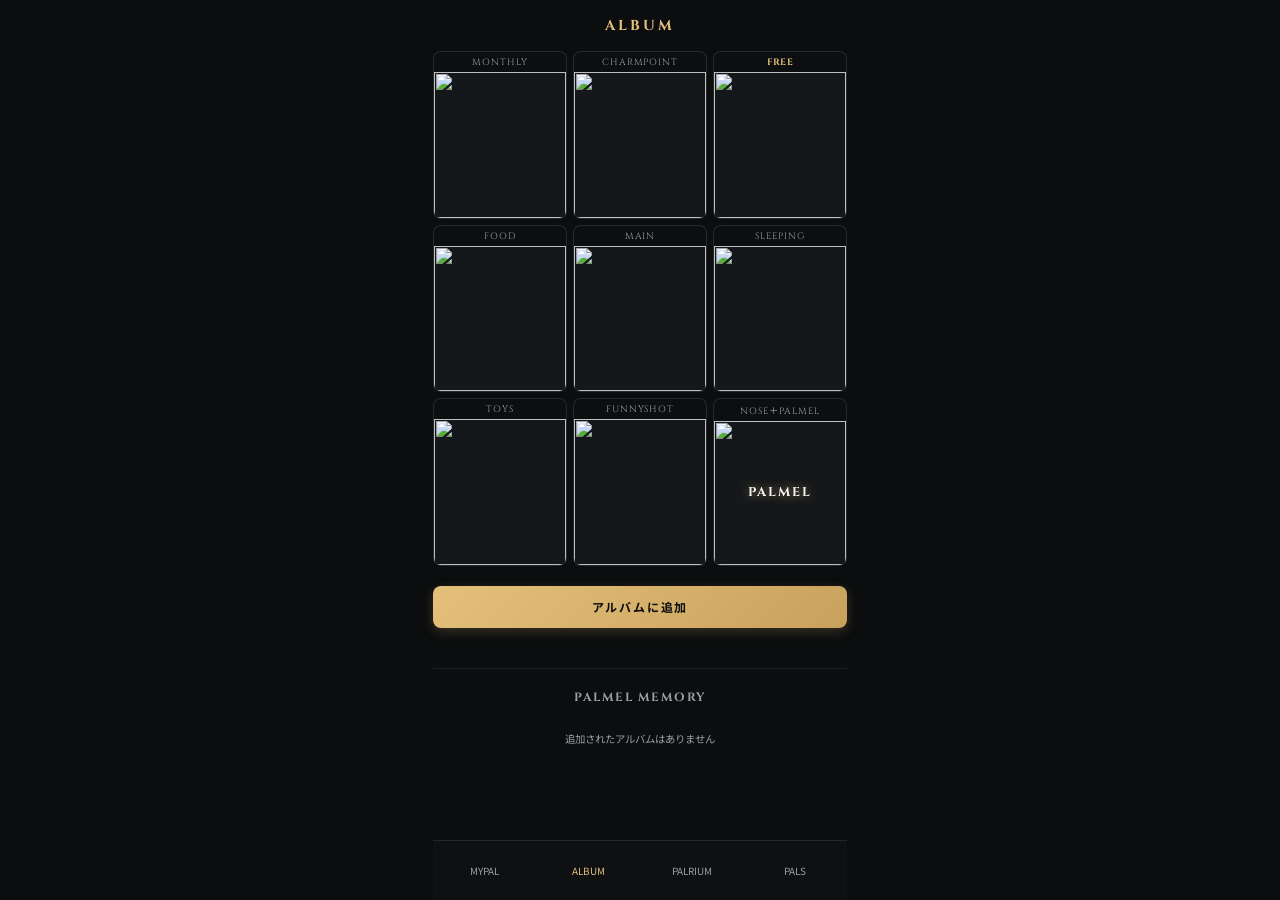
==== album.html @ f0d34863 "Update album.html" ====
<!DOCTYPE html>
<html lang="ja">
<head>
  <meta charset="UTF-8">
  <meta name="viewport" content="width=device-width, initial-scale=1.0, maximum-scale=1.0, user-scalable=no, viewport-fit=cover">
  <title>PARMEL - ALBUM</title>
  <link href="https://fonts.googleapis.com/css2?family=Cinzel:wght@500;700&family=Noto+Sans+JP:wght@400;500;700&display=swap" rel="stylesheet">
  <!-- html2canvas ライブラリ -->
  <script src="https://cdnjs.cloudflare.com/ajax/libs/html2canvas/1.4.1/html2canvas.min.js"></script>
  <style>
    :root {
      --bg-main: #0b0d0e;
      --text-main: #f5f6f8;
      --text-sub: #9aa0a6;
      --gold: #e5c07b;
    }

    * { box-sizing: border-box; margin: 0; padding: 0; -webkit-tap-highlight-color: transparent; user-select: none; }
    
    html, body {
      width: 100%;
      height: 100%;
      background: var(--bg-main);
      color: var(--text-main);
      font-family: 'Noto Sans JP', sans-serif;
      overflow-x: hidden;
      overflow-y: auto;
    }

    body {
      display: flex;
      justify-content: center;
      padding: 12px 12px 80px;
    }

    .app-viewport {
      width: 100%;
      max-width: 414px;
      display: flex;
      flex-direction: column;
      gap: 16px;
    }

    .page-title {
      font-family: 'Cinzel', serif;
      font-size: 0.9rem;
      letter-spacing: 0.2em;
      color: var(--gold);
      text-align: center;
      margin-top: 4px;
    }

    /* 9マス Grid (表示専用) */
    .grid-container {
      display: grid;
      grid-template-columns: repeat(3, 1fr);
      gap: 6px;
      width: 100%;
    }

    .grid-item {
      background: #15181b;
      border-radius: 8px;
      display: flex;
      flex-direction: column;
      aspect-ratio: 1 / 1.25;
      position: relative;
      overflow: hidden;
      border: 1px solid rgba(255, 255, 255, 0.04);
    }

    /* 9マス フレームスタイル バリエーション */
    .grid-container.gridframe-standard .grid-item,
    .history-grid.gridframe-standard .history-grid-item {
      border: 1px solid rgba(255, 255, 255, 0.08);
    }
    .grid-container.gridframe-gold .grid-item,
    .history-grid.gridframe-gold .history-grid-item {
      border: 1.5px solid var(--gold);
    }
    .grid-container.gridframe-neon .grid-item,
    .history-grid.gridframe-neon .history-grid-item {
      border: 1.5px solid #00f2fe;
    }
    .grid-container.gridframe-dark .grid-item,
    .history-grid.gridframe-dark .history-grid-item {
      border: 1px solid rgba(255, 255, 255, 0.15);
      background: #0d0f11;
    }

    .grid-label {
      font-family: 'Cinzel', 'Noto Sans JP', serif;
      font-size: 0.58rem;
      letter-spacing: 0.1em;
      text-align: center;
      padding: 4px 2px;
      background: rgba(0, 0, 0, 0.4);
      color: var(--text-sub);
      display: flex;
      align-items: center;
      justify-content: center;
      z-index: 2;
    }

    .grid-label-display {
      color: var(--gold);
      font-weight: bold;
      letter-spacing: 0.05em;
    }

    .grid-image-box {
      flex: 1;
      width: 100%;
      display: flex;
      align-items: center;
      justify-content: center;
      position: relative;
      overflow: hidden;
    }

    .grid-image-box img {
      width: 100%;
      height: 100%;
      object-fit: cover;
    }

    .grid-item.palmel-item .grid-image-box {
      position: relative;
    }

    .grid-item.palmel-item .grid-image-box img.has-image {
      filter: brightness(0.45);
    }

    .palmel-overlay-logo {
      position: absolute;
      inset: 0;
      display: flex;
      flex-direction: column;
      align-items: center;
      justify-content: center;
      z-index: 5;
      pointer-events: none;
      font-family: 'Cinzel', serif;
      letter-spacing: 0.15em;
      color: rgba(255, 255, 255, 0.95);
      text-shadow: 0 0 10px rgba(229, 192, 123, 0.6), 0 0 20px rgba(229, 192, 123, 0.3);
      font-size: 0.8rem;
      font-weight: 700;
      text-align: center;
      padding: 0 2px;
    }

    /* 保存ボタン */
    .save-btn-container {
      width: 100%;
      display: flex;
      justify-content: center;
      margin-top: 4px;
    }

    .save-btn {
      width: 100%;
      padding: 12px;
      background: linear-gradient(135deg, #e5c07b, #c8a25c);
      color: #0b0d0e;
      border: none;
      border-radius: 8px;
      font-family: 'Cinzel', 'Noto Sans JP', serif;
      font-size: 0.75rem;
      font-weight: 700;
      letter-spacing: 0.15em;
      cursor: pointer;
      box-shadow: 0 4px 12px rgba(229, 192, 123, 0.2);
      transition: all 0.2s ease;
    }

    .save-btn:active {
      transform: scale(0.98);
      opacity: 0.9;
    }

    .save-btn.saved {
      background: #2a2f35 !important;
      color: var(--text-sub) !important;
      cursor: default;
      box-shadow: none;
      transform: none;
    }

    /* 履歴セクション */
    .history-section {
      width: 100%;
      margin-top: 24px;
      display: flex;
      flex-direction: column;
      gap: 16px;
      border-top: 1px solid rgba(255, 255, 255, 0.08);
      padding-top: 20px;
    }

    .history-title {
      font-family: 'Cinzel', serif;
      font-size: 0.75rem;
      letter-spacing: 0.15em;
      color: var(--text-sub);
      text-align: center;
    }

    .history-list {
      display: flex;
      flex-direction: column;
      gap: 20px;
    }

    .history-card {
      background: #15181b;
      border-radius: 12px;
      padding: 12px;
      border: 1px solid rgba(255, 255, 255, 0.06);
      display: flex;
      flex-direction: column;
      gap: 8px;
      position: relative;
    }

    .history-header {
      display: grid;
      grid-template-columns: 75px 1fr 75px;
      align-items: center;
      padding: 2px 0;
    }

    .history-delete-btn {
      background: none;
      border: none;
      color: var(--text-sub);
      font-size: 0.6rem;
      cursor: pointer;
      padding: 2px 4px;
      text-align: left;
    }
    .history-delete-btn:hover { color: #ff6b6b; }

    .history-date {
      text-align: center;
      font-size: 0.78rem;
      color: var(--gold);
      font-family: 'Cinzel', serif;
      letter-spacing: 0.08em;
      font-weight: 700;
    }

    .history-phone-save-btn {
      background: none;
      border: none;
      color: var(--text-sub);
      font-size: 0.6rem;
      cursor: pointer;
      padding: 2px 4px;
      text-align: right;
      justify-self: end;
    }
    .history-phone-save-btn:hover { color: var(--text-main); }

    /* 保存された履歴内のミニ9マスグリッド */
    .history-grid {
      display: grid;
      grid-template-columns: repeat(3, 1fr);
      gap: 4px;
      width: 100%;
      background: #15181b;
    }

    .history-grid-item {
      background: #0b0d0e;
      border-radius: 6px;
      display: flex;
      flex-direction: column;
      aspect-ratio: 1 / 1.25;
      overflow: hidden;
      border: 1px solid rgba(255, 255, 255, 0.04);
    }

    .history-grid-label {
      font-family: 'Cinzel', 'Noto Sans JP', serif;
      font-size: 0.48rem;
      letter-spacing: 0.05em;
      text-align: center;
      padding: 2px;
      background: rgba(0, 0, 0, 0.5);
      color: var(--text-sub);
      white-space: nowrap;
      overflow: hidden;
      text-overflow: ellipsis;
    }

    .history-grid-image-box {
      flex: 1;
      width: 100%;
      position: relative;
      overflow: hidden;
      display: flex;
      align-items: center;
      justify-content: center;
    }

    .history-grid-image-box img {
      width: 100%;
      height: 100%;
      object-fit: cover;
    }

    .history-palmel-logo {
      position: absolute;
      inset: 0;
      display: flex;
      align-items: center;
      justify-content: center;
      font-family: 'Cinzel', serif;
      font-size: 0.6rem;
      font-weight: 700;
      letter-spacing: 0.1em;
      color: rgba(255, 255, 255, 0.95);
      text-shadow: 0 0 8px rgba(229, 192, 123, 0.6);
      pointer-events: none;
    }
    .history-grid-item.palmel-item img.has-image {
      filter: brightness(0.45);
    }

    /* ボトムナビゲーション */
    .bottom-nav {
      position: fixed; bottom: 0; left: 50%; transform: translateX(-50%);
      width: 100%; max-width: 414px; height: 60px;
      background: rgba(15, 17, 20, 0.95); backdrop-filter: blur(16px);
      border-top: 1px solid rgba(255, 255, 255, 0.1);
      display: flex; justify-content: space-around; align-items: center; z-index: 99999;
    }
    .nav-btn { background: none; border: none; color: var(--text-sub); display: flex; flex-direction: column; align-items: center; gap: 3px; font-size: 0.62rem; cursor: pointer; width: 25%; text-decoration: none; }
    .nav-btn.active { color: var(--gold); }
  </style>
</head>
<body>

  <div class="app-viewport">
    <h1 class="page-title">ALBUM</h1>

    <!-- 9マス Grid (表示専用) -->
    <div class="grid-container gridframe-standard">
      <div class="grid-item"><div class="grid-label">MONTHLY</div><div class="grid-image-box"><img id="view-g0"></div></div>
      <div class="grid-item"><div class="grid-label">CHARMPOINT</div><div class="grid-image-box"><img id="view-g1"></div></div>
      <div class="grid-item"><div class="grid-label"><span id="view-free-label" class="grid-label-display">FREE</span></div><div class="grid-image-box"><img id="view-g2"></div></div>
      <div class="grid-item"><div class="grid-label">FOOD</div><div class="grid-image-box"><img id="view-g3"></div></div>
      <div class="grid-item"><div class="grid-label">MAIN</div><div class="grid-image-box"><img id="view-g4"></div></div>
      <div class="grid-item"><div class="grid-label">SLEEPING</div><div class="grid-image-box"><img id="view-g5"></div></div>
      <div class="grid-item"><div class="grid-label">TOYS</div><div class="grid-image-box"><img id="view-g6"></div></div>
      <div class="grid-item"><div class="grid-label">FUNNYSHOT</div><div class="grid-image-box"><img id="view-g7"></div></div>
      <div class="grid-item palmel-item"><div class="grid-label">NOSE＋PALMEL</div><div class="grid-image-box"><img id="view-g8"><div class="palmel-overlay-logo">PALMEL</div></div></div>
    </div>

    <!-- アルバムに追加ボタン -->
    <div class="save-btn-container">
      <button id="save-album-btn" class="save-btn" type="button">アルバムに追加</button>
    </div>

    <!-- 過去に保存したアルバム一覧（PALMEL MEMORY） -->
    <div class="history-section">
      <h2 class="history-title">PALMEL MEMORY</h2>
      <div class="history-list" id="history-list-container">
        <!-- 保存された履歴がここに入ります -->
      </div>
    </div>
  </div>

  <!-- ボトムナビゲーション -->
  <nav class="bottom-nav">
    <a href="index.html" class="nav-btn" id="btn-mypal">MYPAL</a>
    <a href="album.html" class="nav-btn active" id="btn-album">ALBUM</a>
    <a href="palrium.html" class="nav-btn" id="btn-exchange">PALRIUM</a>
    <a href="pals.html" class="nav-btn" id="btn-feed">PALS</a>
  </nav>

  <script>
    const STORAGE_KEY = 'parmel_grid_data';
    const HISTORY_KEY = 'parmel_album_history';
    const gridLabelsStatic = ['MONTHLY', 'CHARMPOINT', 'FREE', 'FOOD', 'MAIN', 'SLEEPING', 'TOYS', 'FUNNYSHOT', 'NOSE＋PALMEL'];

    let currentAlbumData = {
      images: Array(9).fill(''),
      freeLabel: 'FREE'
    };

    function loadParentData() {
      try {
        const saved = localStorage.getItem(STORAGE_KEY);
        if (saved) {
          const data = JSON.parse(saved);
          if (data.images) currentAlbumData.images = data.images;
          if (data.freeLabel) currentAlbumData.freeLabel = data.freeLabel;
        }

        const customSaved = localStorage.getItem('parmel_custom_config');
        if (customSaved) {
          const config = JSON.parse(customSaved);
          const gridContainer = document.querySelector('.grid-container');
          if (gridContainer && config.gridFrame) {
            gridContainer.classList.remove('gridframe-standard', 'gridframe-gold', 'gridframe-neon', 'gridframe-dark');
            gridContainer.classList.add(config.gridFrame);
          }
        }
      } catch (e) {
        console.error('Failed to load parent data', e);
      }

      currentAlbumData.images.forEach((src, i) => {
        const img = document.getElementById(`view-g${i}`);
        if (img) {
          img.src = src || '';
          if (i === 8 && src) {
            img.classList.add('has-image');
          } else {
            img.classList.remove('has-image');
          }
        }
      });

      const freeLblEl = document.getElementById('view-free-label');
      if (freeLblEl) {
        freeLblEl.innerText = currentAlbumData.freeLabel || 'FREE';
      }
    }

    function compressImage(src) {
      return new Promise((resolve) => {
        if (!src || !src.startsWith('data:image')) {
          resolve(src);
          return;
        }
        const img = new Image();
        img.crossOrigin = 'anonymous';
        img.onload = () => {
          const canvas = document.createElement('canvas');
          const MAX_SIZE = 250;
          let width = img.width;
          let height = img.height;
          if (width > height) {
            if (width > MAX_SIZE) {
              height *= MAX_SIZE / width;
              width = MAX_SIZE;
            }
          } else {
            if (height > MAX_SIZE) {
              width *= MAX_SIZE / height;
              height = MAX_SIZE;
            }
          }
          canvas.width = width;
          canvas.height = height;
          const ctx = canvas.getContext('2d');
          ctx.drawImage(img, 0, 0, width, height);
          resolve(canvas.toDataURL('image/jpeg', 0.5));
        };
        img.onerror = () => resolve(src);
        img.src = src;
      });
    }

    async function handleSaveAlbum() {
      const btn = document.getElementById('save-album-btn');
      if (!btn || btn.classList.contains('saved')) return;

      btn.innerText = '保存中...';

      // 現在適用されているフレーム設定を取得して記録する
      let currentFrame = 'gridframe-standard';
      try {
        const customSaved = localStorage.getItem('parmel_custom_config');
        if (customSaved) {
          const config = JSON.parse(customSaved);
          if (config.gridFrame) currentFrame = config.gridFrame;
        }
      } catch (e) {
        console.error(e);
      }

      const compressedImages = await Promise.all(
        currentAlbumData.images.map(img => compressImage(img))
      );

      const now = new Date();
      const dateStr = `${now.getFullYear()}.${String(now.getMonth() + 1).padStart(2, '0')}.${String(now.getDate()).padStart(2, '0')}`;

      const newAlbum = {
        id: Date.now() + Math.random().toString(36).substr(2, 4),
        date: dateStr,
        freeLabel: currentAlbumData.freeLabel,
        gridFrame: currentFrame, // 保存時のカスタムフレームを保存
        images: compressedImages
      };

      let history = [];
      try {
        const savedHistory = localStorage.getItem(HISTORY_KEY);
        if (savedHistory) history = JSON.parse(savedHistory);
      } catch (e) {
        console.error(e);
      }

      history.unshift(newAlbum);

      let savedSuccess = false;
      while (history.length > 0) {
        try {
          localStorage.setItem(HISTORY_KEY, JSON.stringify(history));
          savedSuccess = true;
          break;
        } catch (e) {
          history.pop();
        }
      }

      if (!savedSuccess) {
        alert('ストレージ容量がいっぱいです。不要なアルバムを削除してください。');
        btn.innerText = 'アルバムに追加';
        return;
      }

      renderHistory();

      btn.classList.add('saved');
      btn.innerText = '追加されました！';

      setTimeout(() => {
        btn.classList.remove('saved');
        btn.innerText = 'アルバムに追加';
      }, 1500);
    }

    function renderHistory() {
      const container = document.getElementById('history-list-container');
      if (!container) return;
      container.innerHTML = '';

      let history = [];
      try {
        const savedHistory = localStorage.getItem(HISTORY_KEY);
        if (savedHistory) history = JSON.parse(savedHistory);
      } catch (e) {
        console.error(e);
      }

      if (history.length === 0) {
        container.innerHTML = `<div style="text-align: center; font-size: 0.65rem; color: var(--text-sub); padding: 10px;">追加されたアルバムはありません</div>`;
        return;
      }

      history.forEach(item => {
        const card = document.createElement('div');
        card.className = 'history-card';
        card.id = `history-card-${item.id}`;

        let gridHtml = '';
        item.images.forEach((imgSrc, i) => {
          const labelText = (i === 2) ? (item.freeLabel || 'FREE') : gridLabelsStatic[i];
          const isPalmel = (i === 8);
          const palmelClass = isPalmel ? ' palmel-item' : '';
          const palmelLogo = isPalmel ? `<div class="history-palmel-logo">PALMEL</div>` : '';
          const imgTag = imgSrc ? `<img src="${imgSrc}" class="has-image">` : `<img src="">`;

          gridHtml += `
            <div class="history-grid-item${palmelClass}">
              <div class="history-grid-label">${labelText}</div>
              <div class="history-grid-image-box">
                ${imgTag}
                ${palmelLogo}
              </div>
            </div>
          `;
        });

        // 保存されていた当時のフレームクラスを適用（データがない古いものは標準にする）
        const frameClass = item.gridFrame || 'gridframe-standard';

        card.innerHTML = `
          <div class="history-header">
            <button class="history-delete-btn" type="button" onclick="deleteHistoryItem('${item.id}')">削除</button>
            <span class="history-date">${item.date}</span>
            <button class="history-phone-save-btn" type="button" onclick="saveToPhone('${item.id}')">写真に保存</button>
          </div>
          <div class="history-grid ${frameClass}" id="history-grid-${item.id}">
            ${gridHtml}
          </div>
        `;

        container.appendChild(card);
      });
    }

    window.saveToPhone = function(id) {
      const gridEl = document.getElementById(`history-grid-${id}`);
      if (!gridEl) return;

      html2canvas(gridEl, {
        backgroundColor: '#0b0d0e',
        scale: 2,
        useCORS: true
      }).then(canvas => {
        const link = document.createElement('a');
        link.download = `PARMEL_Album_${id}.png`;
        link.href = canvas.toDataURL('image/png');
        link.click();
      }).catch(err => {
        console.error('画像保存に失敗しました', err);
        alert('画像の保存に失敗しました');
      });
    };

    window.deleteHistoryItem = function(id) {
      if (!confirm('この保存アルバムを削除しますか？')) return;
      try {
        let history = JSON.parse(localStorage.getItem(HISTORY_KEY) || '[]');
        history = history.filter(item => String(item.id) !== String(id));
        localStorage.setItem(HISTORY_KEY, JSON.stringify(history));
        renderHistory();
      } catch (e) {
        console.error(e);
      }
    };

    function initApp() {
      loadParentData();
      renderHistory();

      const saveBtn = document.getElementById('save-album-btn');
      if (saveBtn) {
        saveBtn.replaceWith(saveBtn.cloneNode(true));
        const newSaveBtn = document.getElementById('save-album-btn');
        newSaveBtn.addEventListener('click', handleSaveAlbum);
      }
    }

    if (document.readyState === 'loading') {
      document.addEventListener('DOMContentLoaded', initApp);
    } else {
      initApp();
    }
  </script>
</body>
</html>
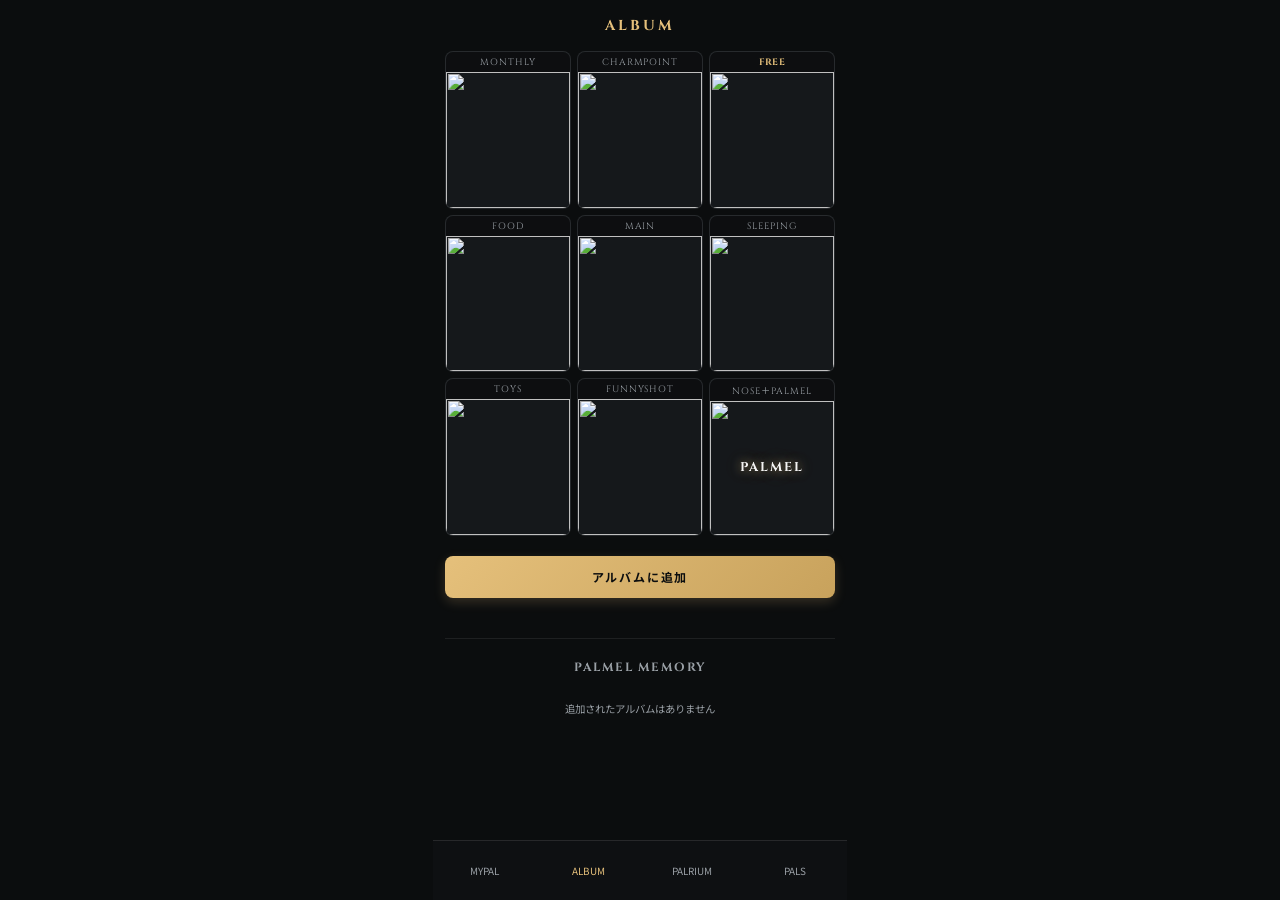
==== commit d7813952: "Update album.html" ====
--- a/album.html
+++ b/album.html
@@ -17,27 +17,35 @@
 
     * { box-sizing: border-box; margin: 0; padding: 0; -webkit-tap-highlight-color: transparent; user-select: none; }
     
-    html, body {
+    html {
+      width: 100%;
+      height: 100%;
+      background: var(--bg-main);
+      overflow: hidden; /* 画面全体のバウンスを防ぎ、内部スクロールを確実に固定 */
+    }
+
+    body {
       width: 100%;
       height: 100%;
       background: var(--bg-main);
       color: var(--text-main);
       font-family: 'Noto Sans JP', sans-serif;
+      display: flex;
+      justify-content: center;
+      overflow: hidden;
+    }
+
+    .app-viewport {
+      width: 100%;
+      max-width: 414px;
+      height: 100%;
+      display: flex;
+      flex-direction: column;
+      /* ここでスクロールさせることで、指を離しても位置が戻らなくする */
+      overflow-y: auto;
       overflow-x: hidden;
-      overflow-y: auto;
-    }
-
-    body {
-      display: flex;
-      justify-content: center;
-      padding: 12px 12px 80px;
-    }
-
-    .app-viewport {
-      width: 100%;
-      max-width: 414px;
-      display: flex;
-      flex-direction: column;
+      -webkit-overflow-scrolling: touch;
+      padding: 12px 12px 120px 12px;
       gap: 16px;
     }
 
@@ -472,7 +480,6 @@
 
       btn.innerText = '保存中...';
 
-      // 現在適用されているフレーム設定を取得して記録する
       let currentFrame = 'gridframe-standard';
       try {
         const customSaved = localStorage.getItem('parmel_custom_config');
@@ -495,7 +502,7 @@
         id: Date.now() + Math.random().toString(36).substr(2, 4),
         date: dateStr,
         freeLabel: currentAlbumData.freeLabel,
-        gridFrame: currentFrame, // 保存時のカスタムフレームを保存
+        gridFrame: currentFrame,
         images: compressedImages
       };
 
@@ -579,7 +586,6 @@
           `;
         });
 
-        // 保存されていた当時のフレームクラスを適用（データがない古いものは標準にする）
         const frameClass = item.gridFrame || 'gridframe-standard';
 
         card.innerHTML = `
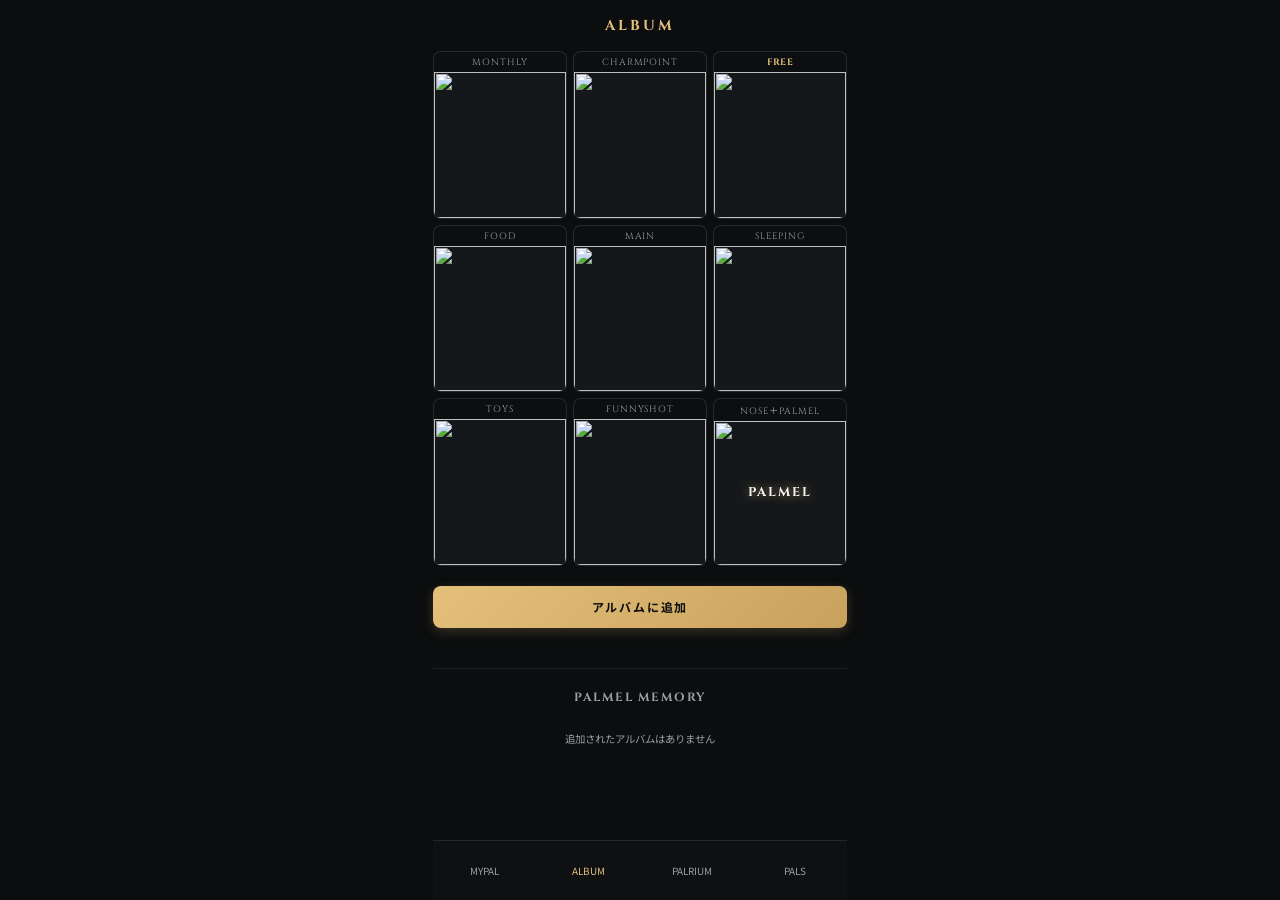
==== commit 7b9588be: "Update album.html" ====
--- a/album.html
+++ b/album.html
@@ -17,35 +17,27 @@
 
     * { box-sizing: border-box; margin: 0; padding: 0; -webkit-tap-highlight-color: transparent; user-select: none; }
     
-    html {
-      width: 100%;
-      height: 100%;
-      background: var(--bg-main);
-      overflow: hidden; /* 画面全体のバウンスを防ぎ、内部スクロールを確実に固定 */
-    }
-
-    body {
+    html, body {
       width: 100%;
       height: 100%;
       background: var(--bg-main);
       color: var(--text-main);
       font-family: 'Noto Sans JP', sans-serif;
+      overflow-x: hidden;
+      overflow-y: auto;
+    }
+
+    body {
       display: flex;
       justify-content: center;
-      overflow: hidden;
+      padding: 12px 12px 80px;
     }
 
     .app-viewport {
       width: 100%;
       max-width: 414px;
-      height: 100%;
       display: flex;
       flex-direction: column;
-      /* ここでスクロールさせることで、指を離しても位置が戻らなくする */
-      overflow-y: auto;
-      overflow-x: hidden;
-      -webkit-overflow-scrolling: touch;
-      padding: 12px 12px 120px 12px;
       gap: 16px;
     }
 
@@ -391,13 +383,29 @@
 
   <script>
     const STORAGE_KEY = 'parmel_grid_data';
-    const HISTORY_KEY = 'parmel_album_history';
+    const DB_NAME = 'ParmelAlbumDB';
+    const STORE_NAME = 'albums';
     const gridLabelsStatic = ['MONTHLY', 'CHARMPOINT', 'FREE', 'FOOD', 'MAIN', 'SLEEPING', 'TOYS', 'FUNNYSHOT', 'NOSE＋PALMEL'];
 
     let currentAlbumData = {
       images: Array(9).fill(''),
       freeLabel: 'FREE'
     };
+
+    // IndexedDBの初期化
+    function openDB() {
+      return new Promise((resolve, reject) => {
+        const request = indexedDB.open(DB_NAME, 1);
+        request.onerror = () => reject(request.error);
+        request.onsuccess = () => resolve(request.result);
+        request.onupgradeneeded = (event) => {
+          const db = event.target.result;
+          if (!db.objectStoreNames.contains(STORE_NAME)) {
+            db.createObjectStore(STORE_NAME, { keyPath: 'id' });
+          }
+        };
+      });
+    }
 
     function loadParentData() {
       try {
@@ -499,60 +507,61 @@
       const dateStr = `${now.getFullYear()}.${String(now.getMonth() + 1).padStart(2, '0')}.${String(now.getDate()).padStart(2, '0')}`;
 
       const newAlbum = {
-        id: Date.now() + Math.random().toString(36).substr(2, 4),
+        id: String(Date.now() + Math.random().toString(36).substr(2, 4)),
         date: dateStr,
         freeLabel: currentAlbumData.freeLabel,
         gridFrame: currentFrame,
-        images: compressedImages
+        images: compressedImages,
+        timestamp: Date.now()
       };
 
-      let history = [];
       try {
-        const savedHistory = localStorage.getItem(HISTORY_KEY);
-        if (savedHistory) history = JSON.parse(savedHistory);
+        const db = await openDB();
+        const transaction = db.transaction(STORE_NAME, 'readwrite');
+        const store = transaction.objectStore(STORE_NAME);
+        store.put(newAlbum);
+
+        transaction.oncomplete = () => {
+          renderHistory();
+          btn.classList.add('saved');
+          btn.innerText = '追加されました！';
+
+          setTimeout(() => {
+            btn.classList.remove('saved');
+            btn.innerText = 'アルバムに追加';
+          }, 1500);
+        };
+
+        transaction.onerror = () => {
+          alert('データの保存に失敗しました。');
+          btn.innerText = 'アルバムに追加';
+        };
       } catch (e) {
         console.error(e);
-      }
-
-      history.unshift(newAlbum);
-
-      let savedSuccess = false;
-      while (history.length > 0) {
-        try {
-          localStorage.setItem(HISTORY_KEY, JSON.stringify(history));
-          savedSuccess = true;
-          break;
-        } catch (e) {
-          history.pop();
-        }
-      }
-
-      if (!savedSuccess) {
-        alert('ストレージ容量がいっぱいです。不要なアルバムを削除してください。');
+        alert('データベースのエラーが発生しました。');
         btn.innerText = 'アルバムに追加';
-        return;
-      }
-
-      renderHistory();
-
-      btn.classList.add('saved');
-      btn.innerText = '追加されました！';
-
-      setTimeout(() => {
-        btn.classList.remove('saved');
-        btn.innerText = 'アルバムに追加';
-      }, 1500);
-    }
-
-    function renderHistory() {
+      }
+    }
+
+    async function renderHistory() {
       const container = document.getElementById('history-list-container');
       if (!container) return;
       container.innerHTML = '';
 
       let history = [];
       try {
-        const savedHistory = localStorage.getItem(HISTORY_KEY);
-        if (savedHistory) history = JSON.parse(savedHistory);
+        const db = await openDB();
+        const transaction = db.transaction(STORE_NAME, 'readonly');
+        const store = transaction.objectStore(STORE_NAME);
+        
+        history = await new Promise((resolve, reject) => {
+          const request = store.getAll();
+          request.onsuccess = () => resolve(request.result);
+          request.onerror = () => reject(request.error);
+        });
+
+        // 新しい順に並び替え
+        history.sort((a, b) => b.timestamp - a.timestamp);
       } catch (e) {
         console.error(e);
       }
@@ -603,7 +612,7 @@
       });
     }
 
-    window.saveToPhone = function(id) {
+    window.saveToPhone = async function(id) {
       const gridEl = document.getElementById(`history-grid-${id}`);
       if (!gridEl) return;
 
@@ -622,13 +631,17 @@
       });
     };
 
-    window.deleteHistoryItem = function(id) {
+    window.deleteHistoryItem = async function(id) {
       if (!confirm('この保存アルバムを削除しますか？')) return;
       try {
-        let history = JSON.parse(localStorage.getItem(HISTORY_KEY) || '[]');
-        history = history.filter(item => String(item.id) !== String(id));
-        localStorage.setItem(HISTORY_KEY, JSON.stringify(history));
-        renderHistory();
+        const db = await openDB();
+        const transaction = db.transaction(STORE_NAME, 'readwrite');
+        const store = transaction.objectStore(STORE_NAME);
+        store.delete(id);
+
+        transaction.oncomplete = () => {
+          renderHistory();
+        };
       } catch (e) {
         console.error(e);
       }
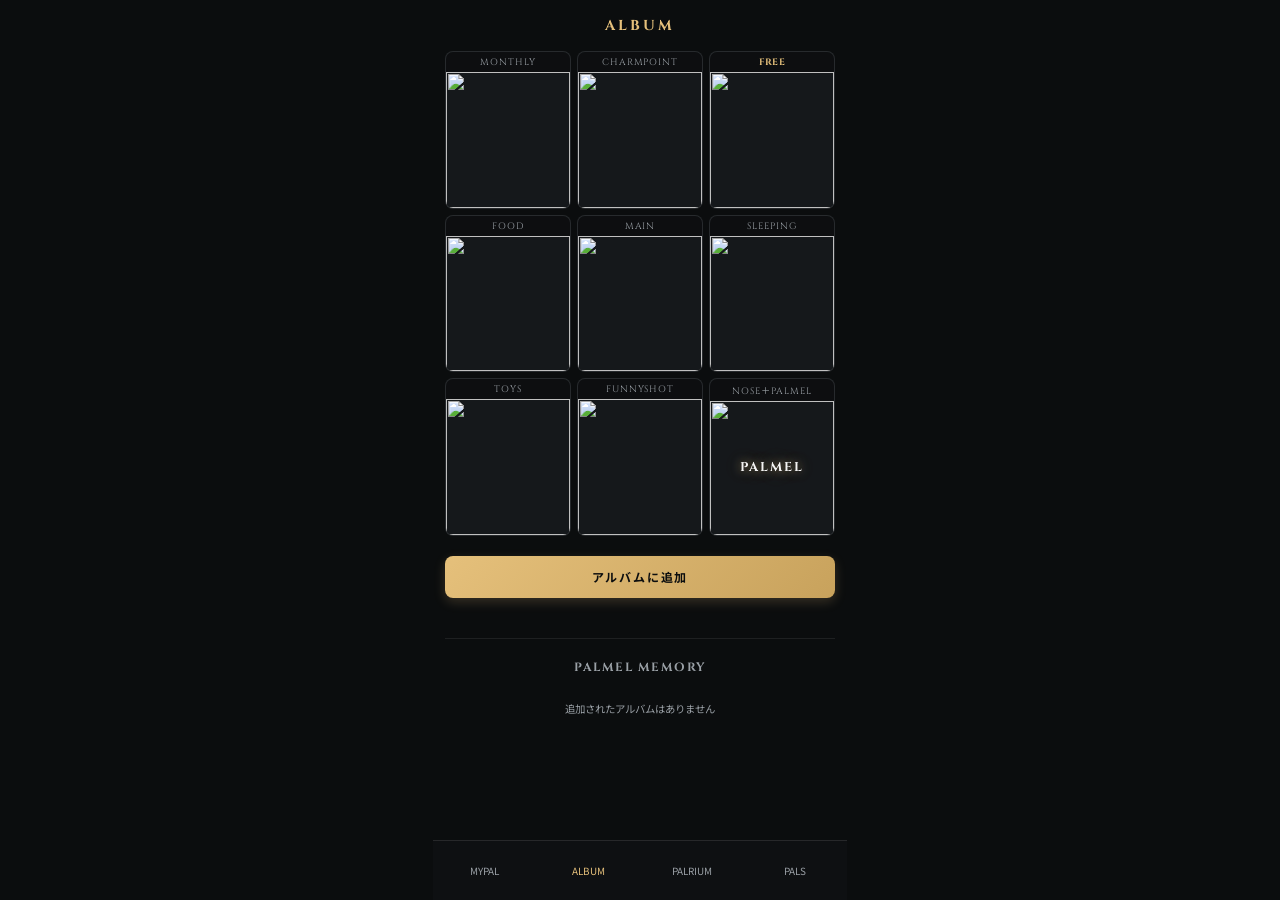
==== commit 5b9141d3: "Update album.html" ====
--- a/album.html
+++ b/album.html
@@ -23,22 +23,25 @@
       background: var(--bg-main);
       color: var(--text-main);
       font-family: 'Noto Sans JP', sans-serif;
-      overflow-x: hidden;
+      overflow: hidden;
+      position: fixed;
+    }
+
+    .app-viewport {
+      position: absolute;
+      top: 0;
+      left: 50%;
+      transform: translateX(-50%);
+      width: 100%;
+      max-width: 414px;
+      height: 100%;
+      display: flex;
+      flex-direction: column;
+      gap: 16px;
       overflow-y: auto;
-    }
-
-    body {
-      display: flex;
-      justify-content: center;
-      padding: 12px 12px 80px;
-    }
-
-    .app-viewport {
-      width: 100%;
-      max-width: 414px;
-      display: flex;
-      flex-direction: column;
-      gap: 16px;
+      -webkit-overflow-scrolling: touch;
+      /* 下部パディングを適切な隙間（80px）に調整 */
+      padding: 12px 12px 90px 12px;
     }
 
     .page-title {
@@ -329,20 +332,42 @@
       filter: brightness(0.45);
     }
 
-    /* ボトムナビゲーション */
+    /* ボトムナビゲーション (画面下に固定) */
     .bottom-nav {
-      position: fixed; bottom: 0; left: 50%; transform: translateX(-50%);
-      width: 100%; max-width: 414px; height: 60px;
-      background: rgba(15, 17, 20, 0.95); backdrop-filter: blur(16px);
+      position: fixed;
+      bottom: 0;
+      left: 50%;
+      transform: translateX(-50%);
+      width: 100%;
+      max-width: 414px;
+      height: 60px;
+      background: rgba(15, 17, 20, 0.95);
+      backdrop-filter: blur(16px);
       border-top: 1px solid rgba(255, 255, 255, 0.1);
-      display: flex; justify-content: space-around; align-items: center; z-index: 99999;
-    }
-    .nav-btn { background: none; border: none; color: var(--text-sub); display: flex; flex-direction: column; align-items: center; gap: 3px; font-size: 0.62rem; cursor: pointer; width: 25%; text-decoration: none; }
+      display: flex;
+      justify-content: space-around;
+      align-items: center;
+      z-index: 99999;
+    }
+    .nav-btn {
+      background: none;
+      border: none;
+      color: var(--text-sub);
+      display: flex;
+      flex-direction: column;
+      align-items: center;
+      gap: 3px;
+      font-size: 0.62rem;
+      cursor: pointer;
+      width: 25%;
+      text-decoration: none;
+    }
     .nav-btn.active { color: var(--gold); }
   </style>
 </head>
 <body>
 
+  <!-- スクロール可能なビューポート -->
   <div class="app-viewport">
     <h1 class="page-title">ALBUM</h1>
 
@@ -392,7 +417,6 @@
       freeLabel: 'FREE'
     };
 
-    // IndexedDBの初期化
     function openDB() {
       return new Promise((resolve, reject) => {
         const request = indexedDB.open(DB_NAME, 1);
@@ -560,7 +584,6 @@
           request.onerror = () => reject(request.error);
         });
 
-        // 新しい順に並び替え
         history.sort((a, b) => b.timestamp - a.timestamp);
       } catch (e) {
         console.error(e);
